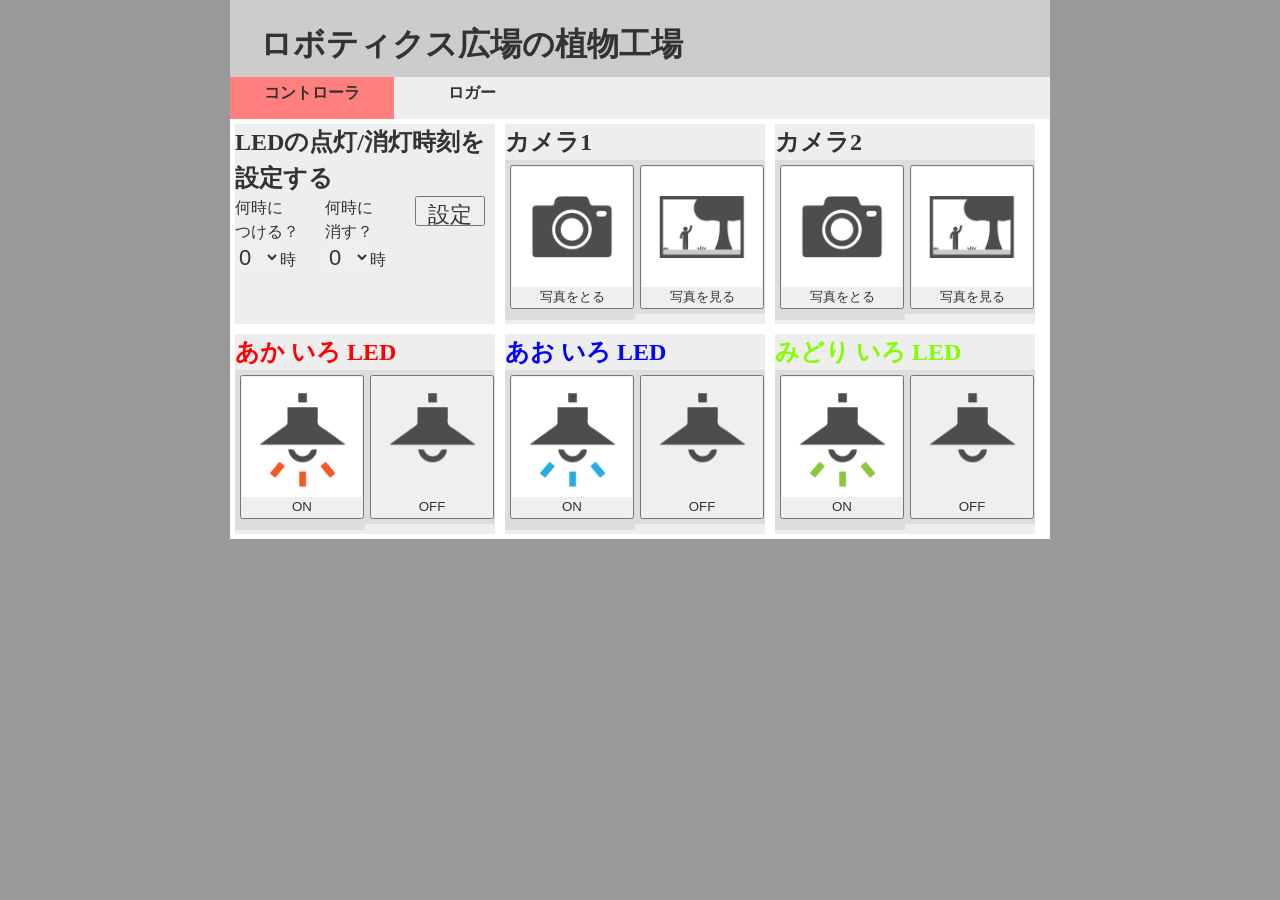
==== src/interface/controller.html @ f8a7872d "first commit" ====
<HTML>
	<head>
		<meta http-equiv="Content-Type" content="text/html; charset=UTF-8" />
		<link rel="stylesheet" type="text/css" href="mystyle.css">
		<title>ロボティクス広場の植物工場</title>
	</head>
	<body>
	<div id='pagebody'>
		<header><!-- イントロダクションやナビゲーショングループであることを示す -->
			<!-- ヘッダ -->
			<div id="header"><h1><a href='./index.html'>ロボティクス広場の植物工場</a></h1></div>
			
			<nav><!-- ナビゲーションであることを示す -->
				<!-- メインメニュー -->
				<ul id="menu">
					<li id="menu01" style="background-color:#ff7f7f"><a href="./controller.html">コントローラ</a></li>
					<li id="menu02"><a href="./logger.html">ロガー</a></li>
				</ul>
			</nav>
		</header>
		<div id="content">
			<div class="selectbox"><div class="select_setting">
				<h2 class="st">LEDの点灯/消灯時刻を設定する</h2>
				<form action="http://192.168.24.64:1880/setled" method="get">
					<div class="st_button">
						<button class="st" type="submit">設定</button>
					</div>
					<div class="st_pulldown">
						<div class="pd_left">
							<label for="ontime">何時に<br>つける？  </label>
							<select name="ontime">
								<option value="0">0</option>
								<option value="1">1</option>
								<option value="2">2</option>
								<option value="3">3</option>
								<option value="4">4</option>
								<option value="5">5</option>
								<option value="6">6</option>
								<option value="7">7</option>
								<option value="8">8</option>
								<option value="9">9</option>
								<option value="10">10</option>
								<option value="11">11</option>
								<option value="12">12</option>
								<option value="13">13</option>
								<option value="14">14</option>
								<option value="15">15</option>
								<option value="16">16</option>
								<option value="17">17</option>
								<option value="18">18</option>
								<option value="19">19</option>
								<option value="20">20</option>
								<option value="21">21</option>
								<option value="22">22</option>
								<option value="23">23</option>
							</select>時
						</div>
						<div class="pd_right">
							<label for="offtime">何時に<br>消す？  </label>
							<select name="offtime">
								<option value="0">0</option>
								<option value="1">1</option>
								<option value="2">2</option>
								<option value="3">3</option>
								<option value="4">4</option>
								<option value="5">5</option>
								<option value="6">6</option>
								<option value="7">7</option>
								<option value="8">8</option>
								<option value="9">9</option>
								<option value="10">10</option>
								<option value="11">11</option>
								<option value="12">12</option>
								<option value="13">13</option>
								<option value="14">14</option>
								<option value="15">15</option>
								<option value="16">16</option>
								<option value="17">17</option>
								<option value="18">18</option>
								<option value="19">19</option>
								<option value="20">20</option>
								<option value="21">21</option>
								<option value="22">22</option>
								<option value="23">23</option>
							</select>時
						</div>
					</div>
				</form>
			</div></div>
			<div class="selectbox"><div class="select_two">
				<h2 class="s2">カメラ1</h2>
				<div class='button_s2_left'>
					<form action="http://192.168.24.64:1880/shutter1" method="get">
						<input type="hidden" name="name" value="temporary">
						<button class="s2" type="submit">
							<img src="./icon/camera.png" alt="写真をとる" width=120 style="background-color:#ffffff;">
							<br>写真をとる
						</button>
					</form>
				</div>
				<div class='button_s2_right'>
					<form action="http://192.168.24.64:1880/getimg1_tempo" method="get">
						<input type="hidden" name="name" value="temporary">
						<button class="s2" type="submit">
							<img src="./icon/photo.png" alt="写真を見る" width=120  style="background-color:#ffffff;">
							<br>写真を見る
						</button>
					</form>
				</div>
			</div></div>
			<div class="selectbox"><div class="select_two">
				<h2 class="s2">カメラ2</h2>
				<div class='button_s2_left'>
					<form action="http://192.168.24.65:1880/shutter2" method="get">
						<input type="hidden" name="name" value="temporary">
						<button class="s2" type="submit">
							<img src="./icon/camera.png" alt="写真をとる" width=120 style="background-color:#ffffff;">
							<br>写真をとる
						</button>
					</form>
				</div>
				<div class='button_s2_right'>
					<form action="http://192.168.24.65:1880/getimg2_tempo" method="get">
						<input type="hidden" name="name" value="temporary">
						<button class="s2" type="submit">
							<img src="./icon/photo.png" alt="写真を見る" width=120  style="background-color:#ffffff;">
							<br>写真を見る
						</button>
					</form>
				</div>
			</div></div>
			<div class="selectbox"><div class="select_two">
				<h2 class="s2" id="s2_red">あか いろ LED</h2>
				<div class='button_s2_left'>
					<form action="http://192.168.24.64:1880/redled" method="get">
						<input type="hidden" name="state" value="1">
						<button class="s2" type="submit">
							<img src="./icon/led_red.png" alt="RED LED ON" width=120 style="background-color:#ffffff;">
							<br>ON
						</button>
					</form>
				</div>
				<div class='button_s2_right'>
					<form action="http://192.168.24.64:1880/redled" method="get">
						<input type="hidden" name="state" value="0">
						<button class="s2" type="submit">
							<img src="./icon/led_dark.png" alt="RED LED OFF" width=120>
							<br>OFF
						</button>
					</form>
				</div>
			</div></div>
			<div class="selectbox"><div class="select_two">
				<h2 class="s2" id="s2_blue">あお いろ LED</h2>
				<div class='button_s2_left'>
					<form action="http://192.168.24.64:1880/blueled" method="get">
						<input type="hidden" name="state" value="1">
						<button class="s2" type="submit">
							<img src="./icon/led_blue.png" alt="BLUE LED ON" width=120 style="background-color:#ffffff;">
							<br>ON
						</button>
					</form>
				</div>
				<div class='button_s2_right'>
					<form action="http://192.168.24.64:1880/blueled" method="get">
						<input type="hidden" name="state" value="0">
						<button class="s2" type="submit">
							<img src="./icon/led_dark.png" alt="BLUE LED OFF" width=120>
							<br>OFF
						</button>
					</form>
				</div>
			</div></div>
			<div class="selectbox"><div class="select_two">
				<h2 class="s2" id="s2_green">みどり いろ LED</h2>
				<div class='button_s2_left'>
					<form action="http://192.168.24.64:1880/greenled" method="get">
						<input type="hidden" name="state" value="1">
						<button class="s2" type="submit">
							<img src="./icon/led_green.png" alt="GREEN LED ON" width=120 style="background-color:#ffffff;">
							<br>ON
						</button>
					</form>
				</div>
				<div class='button_s2_right'>
					<form action="http://192.168.24.64:1880/greenled" method="get">
						<input type="hidden" name="state" value="0">
						<button class="s2" type="submit">
							<img src="./icon/led_dark.png" alt="GREEN LED OFF" width=120>
							<br>OFF
						</button>
					</form>
				</div>
			</div></div>
		</div><!-- content -->
	</div><!-- pagebody -->
	</body>
</HTML>
---- src/interface/mystyle.css ----
@charset "utf-8";

/*============================================
全般的なスタイル
============================================*/
* {
	margin:0; padding:0; 	/*全要素のマージン・パディングをリセット*/
	line-height:1.5;	/*全要素の行の高さを1.5倍にする*/
	color:#333333;		/*文字色*/
} 
body {
	background-color:#999999;	/*ページ全体の背景色*/
	text-align:center;		/*IE6以下でセンタリングするための対策*/
}
div#pagebody {
	width:820px; margin:0 auto;	/*内容全体をセンタリング*/
	text-align:left;	/*テキストの配置を左揃えにする*/
	background-color:#ffffff;		/*内容全体の背景色*/
}

/*============================================
ヘッダ
============================================*/
div#header {
	height:77px;	/*背景画像のサイズに合わせてボックスの高さを指定*/
	background-color:#cccccc;		/*ヘッダ部分の背景色*/
}
h1 {
	padding:20px 0px 0px 30px;		/*見出し内容の位置調整*/
	font-family:Arial, Helvetica, sans-serif;	/*フォントの種類*/
}
h1 a {text-decoration:none;} 			/*リンクの下線を無くす*/

/*============================================
メインメニュー
============================================*/
ul#menu {
	height:42px; background-color:#eeeeee; font-weight:bold;
}
li#menu01,li#menu02 {
	float:left;			/*リスト項目を横に並べる*/
	display:inline;			/*リスト項目をインライン表示にする*/
	list-style-type:none;		/*リストマーカー無しにする*/
}

/*ボタン01～にはそれぞれ異なる背景画像を指定する*/
li#menu01 {
	width:164px; height:42px;	/*背景画像に合わせたサイズ指定*/
	background: #eeeeee;	/*背景色*/
}
li#menu02 {
	width:156px; height:42px;	/*背景画像に合わせたサイズ指定*/
	background: #eeeeee;	/*背景色*/
}
ul#menu a {
	display:block;				/*リンクをブロック表示にする*/
	height:42px; padding-top:4px; text-align:center;
	text-decoration:none; 			/*リンクの下線を無くす*/
	font-family:Arial, Helvetica, sans-serif;	/*フォントの種類*/
}

/*============================================
コンテンツ（中央）
============================================*/
div#content {
	width:820px; height:420px;
	margin:0 auto;	/*幅の指定と位置調整*/
	background-color:#ffffff;
}


/*============================================
セレクトボックス
============================================*/
div.selectbox {
	width:260px;
	height:200px;
	float:left;
	margin: 5px 5px 5px 5px;
}

/*============================================
設定ボックス
============================================*/
div.select_setting {
	width:260px;
	height:200px;
	background-color:#eeeeee;
}

h2.st {
	text-align:left;
}

div.st_pulldown {
	width:165px; float:left;
}

div.pd_left {
	width:80px; margin-right: 5px; float:left;
}

div.pd_right {
	width:75px; float:right;
}

select {
	font-size:22px;
	border:1px;
}

div.st_button {
	width:80px; float:right;
}

button.st {
	width:70px; height:30px;
	font-size: 22px;
}

/*============================================
二択セレクトボックス
============================================*/
div.select_two {
	width:260px;
	height:200px;
	background-color:#eeeeee;
}

h2.s2 {
	text-align:left;
}

h2#s2_green.s2 {
	color:#7fff00;
}

h2#s2_blue.s2 {
	color:#0000ff;
}

h2#s2_red.s2 {
	color:#ff0000;
}

div.button_s2_left {
	width:120px; height:150px;
	padding:5px 5px 5px 5px;
	float: left;
	background-color:#dddddd;
}

div.button_s2_right {
	width:120px;
	padding:5px 5px 5px 5px;
	float: right;
	background-color:#dddddd;
}

/*============================================
一択セレクトボックス
============================================*/
div.select_one {
	width:260px;
	height:200px;
	margin: 5px;
	background-color:#eeeeee;
	float: left;
}

h2.s1 {
	text-align:left;
}

button.s1 {
	margin: 5px 70px 5px 70px;
}
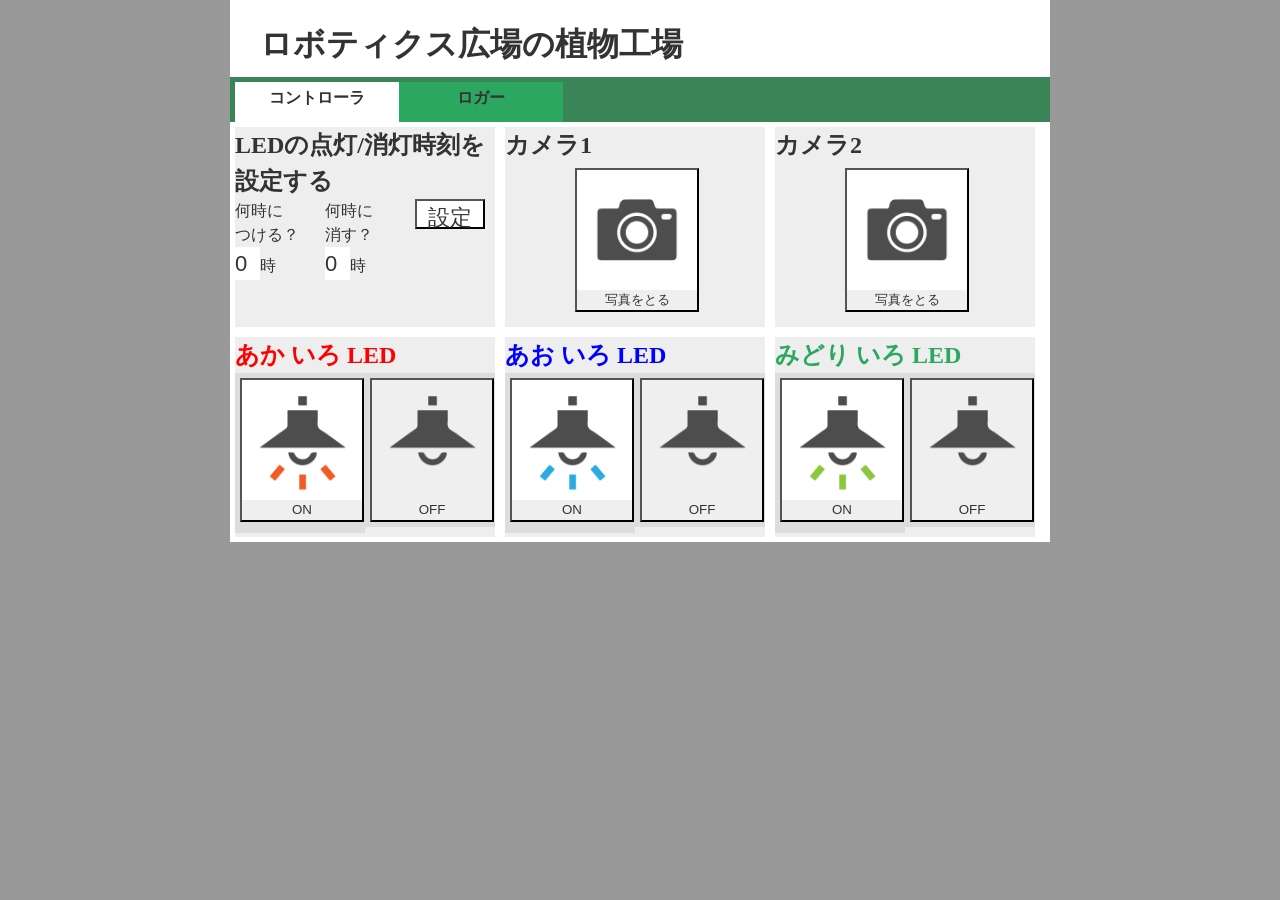
==== commit 394ca785: "写真の保存に関する仕様変更への対応" ====
--- a/src/interface/controller.html
+++ b/src/interface/controller.html
@@ -13,7 +13,7 @@
 			<nav><!-- ナビゲーションであることを示す -->
 				<!-- メインメニュー -->
 				<ul id="menu">
-					<li id="menu01" style="background-color:#ff7f7f"><a href="./controller.html">コントローラ</a></li>
+					<li id="menu01" style="background-color:#ffffff"><a href="./controller.html">コントローラ</a></li>
 					<li id="menu02"><a href="./logger.html">ロガー</a></li>
 				</ul>
 			</nav>
@@ -87,48 +87,24 @@
 					</div>
 				</form>
 			</div></div>
-			<div class="selectbox"><div class="select_two">
-				<h2 class="s2">カメラ1</h2>
-				<div class='button_s2_left'>
-					<form action="http://192.168.24.64:1880/shutter1" method="get">
-						<input type="hidden" name="name" value="temporary">
-						<button class="s2" type="submit">
-							<img src="./icon/camera.png" alt="写真をとる" width=120 style="background-color:#ffffff;">
-							<br>写真をとる
-						</button>
-					</form>
-				</div>
-				<div class='button_s2_right'>
-					<form action="http://192.168.24.64:1880/getimg1_tempo" method="get">
-						<input type="hidden" name="name" value="temporary">
-						<button class="s2" type="submit">
-							<img src="./icon/photo.png" alt="写真を見る" width=120  style="background-color:#ffffff;">
-							<br>写真を見る
-						</button>
-					</form>
-				</div>
-			</div></div>
-			<div class="selectbox"><div class="select_two">
-				<h2 class="s2">カメラ2</h2>
-				<div class='button_s2_left'>
-					<form action="http://192.168.24.65:1880/shutter2" method="get">
-						<input type="hidden" name="name" value="temporary">
-						<button class="s2" type="submit">
-							<img src="./icon/camera.png" alt="写真をとる" width=120 style="background-color:#ffffff;">
-							<br>写真をとる
-						</button>
-					</form>
-				</div>
-				<div class='button_s2_right'>
-					<form action="http://192.168.24.65:1880/getimg2_tempo" method="get">
-						<input type="hidden" name="name" value="temporary">
-						<button class="s2" type="submit">
-							<img src="./icon/photo.png" alt="写真を見る" width=120  style="background-color:#ffffff;">
-							<br>写真を見る
-						</button>
-					</form>
-				</div>
-			</div></div>
+			<div class="select_one">
+				<h2 class="s1">カメラ1</h2>
+				<form action="http://192.168.24.64:1880/shutter1" method="get">
+					<button class="s1" type="submit">
+						<img src="./icon/camera.png" alt="写真をとる" width=120 style="background-color:#ffffff;">
+						<br>写真をとる
+					</button>
+				</form>
+			</div>
+			<div class="select_one">
+				<h2 class="s1">カメラ2</h2>
+				<form action="http://192.168.24.65:1880/shutter1" method="get">
+					<button class="s1" type="submit">
+						<img src="./icon/camera.png" alt="写真をとる" width=120 style="background-color:#ffffff;">
+						<br>写真をとる
+					</button>
+				</form>
+			</div>
 			<div class="selectbox"><div class="select_two">
 				<h2 class="s2" id="s2_red">あか いろ LED</h2>
 				<div class='button_s2_left'>
--- a/src/interface/mystyle.css
+++ b/src/interface/mystyle.css
@@ -7,6 +7,7 @@
 	margin:0; padding:0; 	/*全要素のマージン・パディングをリセット*/
 	line-height:1.5;	/*全要素の行の高さを1.5倍にする*/
 	color:#333333;		/*文字色*/
+	-webkit-appearance: none;	/*プラットフォーム独自の装飾を除去*/
 } 
 body {
 	background-color:#999999;	/*ページ全体の背景色*/
@@ -23,7 +24,7 @@
 ============================================*/
 div#header {
 	height:77px;	/*背景画像のサイズに合わせてボックスの高さを指定*/
-	background-color:#cccccc;		/*ヘッダ部分の背景色*/
+	background-color:#ffffff;		/*ヘッダ部分の背景色*/
 }
 h1 {
 	padding:20px 0px 0px 30px;		/*見出し内容の位置調整*/
@@ -35,22 +36,24 @@
 メインメニュー
 ============================================*/
 ul#menu {
-	height:42px; background-color:#eeeeee; font-weight:bold;
+	height:45px; background-color:#3A8557; font-weight:bold;
 }
 li#menu01,li#menu02 {
 	float:left;			/*リスト項目を横に並べる*/
 	display:inline;			/*リスト項目をインライン表示にする*/
 	list-style-type:none;		/*リストマーカー無しにする*/
+	margin-top:5px;
 }
 
 /*ボタン01～にはそれぞれ異なる背景画像を指定する*/
 li#menu01 {
-	width:164px; height:42px;	/*背景画像に合わせたサイズ指定*/
-	background: #eeeeee;	/*背景色*/
+	margin-left:5px;
+	width:164px; height:40px;	/*背景画像に合わせたサイズ指定*/
+	background: #2BA75F;	/*背景色*/
 }
 li#menu02 {
-	width:156px; height:42px;	/*背景画像に合わせたサイズ指定*/
-	background: #eeeeee;	/*背景色*/
+	width:164px; height:40px;	/*背景画像に合わせたサイズ指定*/
+	background: #2BA75F;	/*背景色*/
 }
 ul#menu a {
 	display:block;				/*リンクをブロック表示にする*/
@@ -107,6 +110,7 @@
 select {
 	font-size:22px;
 	border:1px;
+	background-color:#ffffff;
 }
 
 div.st_button {
@@ -116,6 +120,7 @@
 button.st {
 	width:70px; height:30px;
 	font-size: 22px;
+	background-color:#ffffff;
 }
 
 /*============================================
@@ -132,7 +137,7 @@
 }
 
 h2#s2_green.s2 {
-	color:#7fff00;
+	color:#2BA75F;
 }
 
 h2#s2_blue.s2 {
